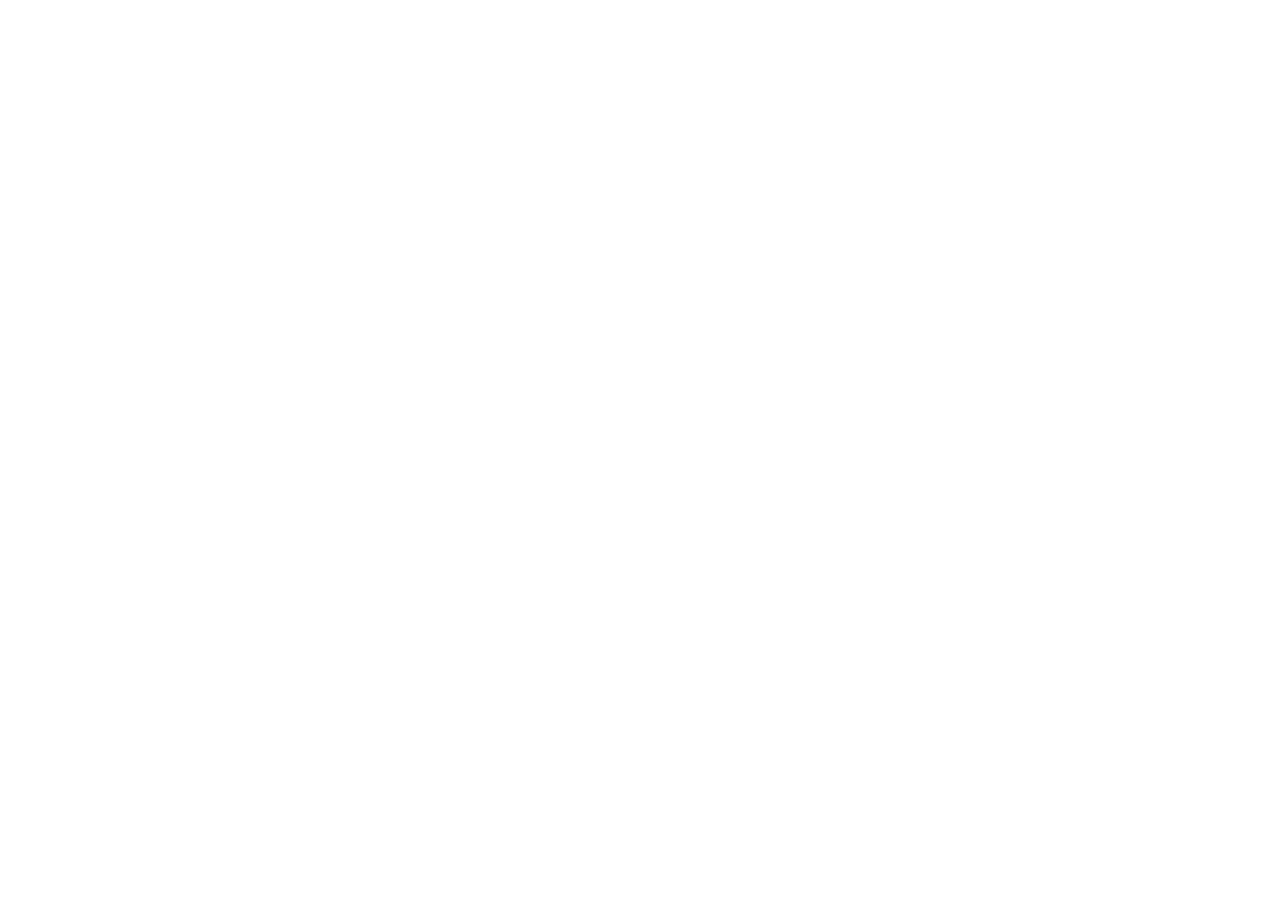
==== 01-color-flipper/index.html @ ca951db5 "first commit" ====
<!DOCTYPE html>
<html lang="en">
  <head>
    <meta charset="UTF-8" />
    <meta http-equiv="X-UA-Compatible" content="IE=edge" />
    <meta name="viewport" content="width=device-width, initial-scale=1.0" />
    <link rel="stylesheet" href="styles.css" />
    <title>Color Flipper</title>
  </head>
  <body>
    <script src="script.js"></script>
  </body>
</html>
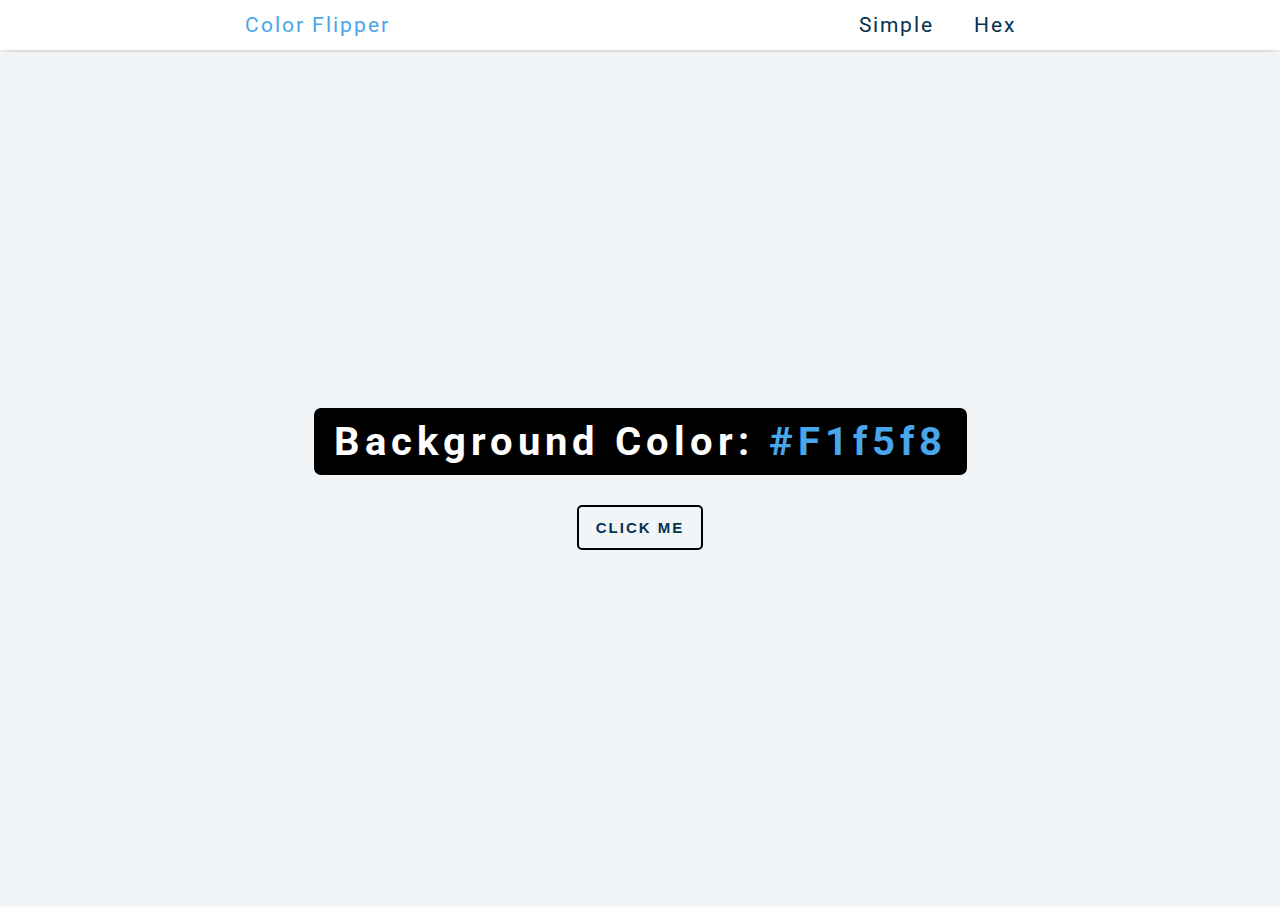
==== commit 0961032c: "third commit" ====
--- a/01-color-flipper/index.html
+++ b/01-color-flipper/index.html
@@ -4,10 +4,29 @@
     <meta charset="UTF-8" />
     <meta http-equiv="X-UA-Compatible" content="IE=edge" />
     <meta name="viewport" content="width=device-width, initial-scale=1.0" />
+    <link rel="preconnect" href="https://fonts.googleapis.com" />
+    <link rel="preconnect" href="https://fonts.gstatic.com" crossorigin />
+    <link
+      href="https://fonts.googleapis.com/css2?family=Roboto:wght@400;500&display=swap"
+      rel="stylesheet"
+    />
     <link rel="stylesheet" href="styles.css" />
     <title>Color Flipper</title>
   </head>
   <body>
+    <header id="navbar">
+      <div class="container">
+        <div class="navbar__title">Color Flipper</div>
+        <div class="navbar__menu">
+          <a href="index.html"><div>Simple</div></a>
+          <a href="hex.html"><div>Hex</div></a>
+        </div>
+      </div>
+    </header>
+    <main>
+      <h2>background color: <span class="color">#f1f5f8</span></h2>
+      <button class="btn">click me</button>
+    </main>
     <script src="script.js"></script>
   </body>
 </html>
--- a/01-color-flipper/styles.css
+++ b/01-color-flipper/styles.css
@@ -0,0 +1,80 @@
+/* Default styles */
+*,
+::after,
+::before {
+  margin: 0;
+  padding: 0;
+  box-sizing: border-box;
+}
+body {
+  font-family: "Roboto", sans-serif;
+}
+#navbar {
+  box-shadow: 0 5px 15px rgba(0, 0, 0, 0.2);
+  margin-bottom: 0.1rem;
+}
+
+.container {
+  max-width: 1240px;
+  height: 5vh;
+  display: flex;
+  justify-content: space-around;
+  margin: 0 auto;
+  align-items: center;
+  color: hsl(205, 78%, 60%);
+  font-size: 1.3rem;
+  letter-spacing: 2px;
+  padding: 25px 0;
+}
+.navbar__menu {
+  display: flex;
+}
+.navbar__menu a {
+  margin: 0 20px;
+  text-decoration: none;
+  color: hsl(205, 86%, 17%);
+}
+.navbar__menu a:hover {
+  color: hsl(205, 78%, 60%);
+}
+
+/* Main Section Start */
+
+main {
+  display: flex;
+  flex-direction: column;
+  height: 95vh;
+  align-items: center;
+  justify-content: center;
+  background-color: hsl(206, 33%, 96%);
+}
+main h2 {
+  background-color: black;
+  color: #fff;
+  text-transform: capitalize;
+  padding: 10px 20px;
+  border-radius: 7px;
+  font-size: 40px;
+  margin-bottom: 30px;
+  letter-spacing: 5px;
+}
+main span {
+  color: hsl(205, 79%, 60%);
+}
+.btn {
+  text-transform: uppercase;
+  color: hsl(205, 86%, 17%);
+  letter-spacing: 2px;
+  padding: 12px 17px;
+  font-size: 15px;
+  border-radius: 5px;
+  background-color: transparent;
+  font-weight: bold;
+  border: 2px solid #000;
+}
+.btn:hover {
+  background-color: #000;
+  color: #fff;
+  transition: 0.5s;
+  cursor: pointer;
+}
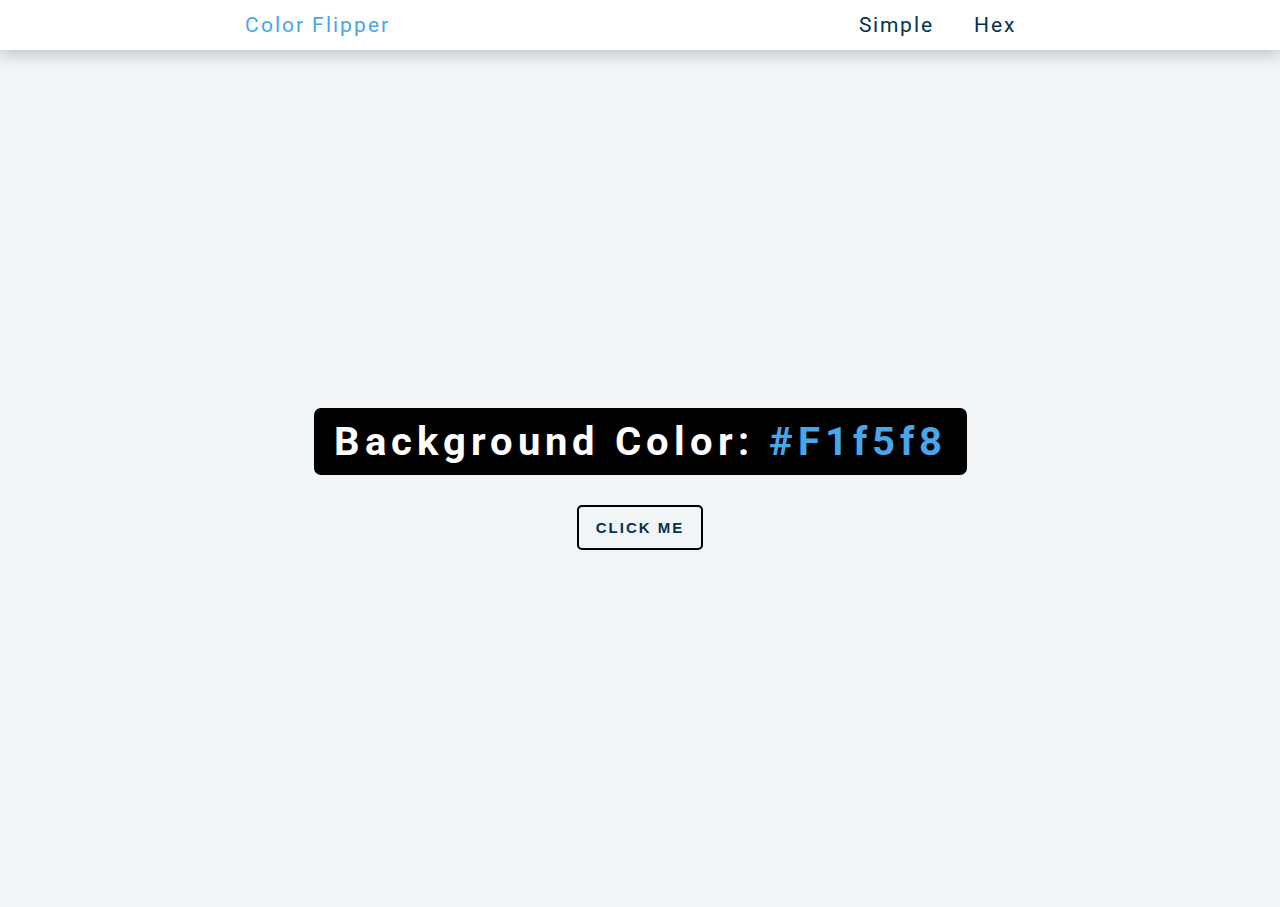
==== commit aa7bfa4f: "4th commit" ====
--- a/01-color-flipper/index.html
+++ b/01-color-flipper/index.html
@@ -11,7 +11,7 @@
       rel="stylesheet"
     />
     <link rel="stylesheet" href="styles.css" />
-    <title>Color Flipper</title>
+    <title>Color Flipper || Simple</title>
   </head>
   <body>
     <header id="navbar">
@@ -25,7 +25,7 @@
     </header>
     <main>
       <h2>background color: <span class="color">#f1f5f8</span></h2>
-      <button class="btn">click me</button>
+      <button id="btn" class="btn">click me</button>
     </main>
     <script src="script.js"></script>
   </body>
--- a/01-color-flipper/styles.css
+++ b/01-color-flipper/styles.css
@@ -8,10 +8,12 @@
 }
 body {
   font-family: "Roboto", sans-serif;
+  background-color: hsl(206, 33%, 96%);
 }
 #navbar {
   box-shadow: 0 5px 15px rgba(0, 0, 0, 0.2);
   margin-bottom: 0.1rem;
+  background-color: #fff;
 }
 
 .container {
@@ -46,7 +48,6 @@
   height: 95vh;
   align-items: center;
   justify-content: center;
-  background-color: hsl(206, 33%, 96%);
 }
 main h2 {
   background-color: black;
